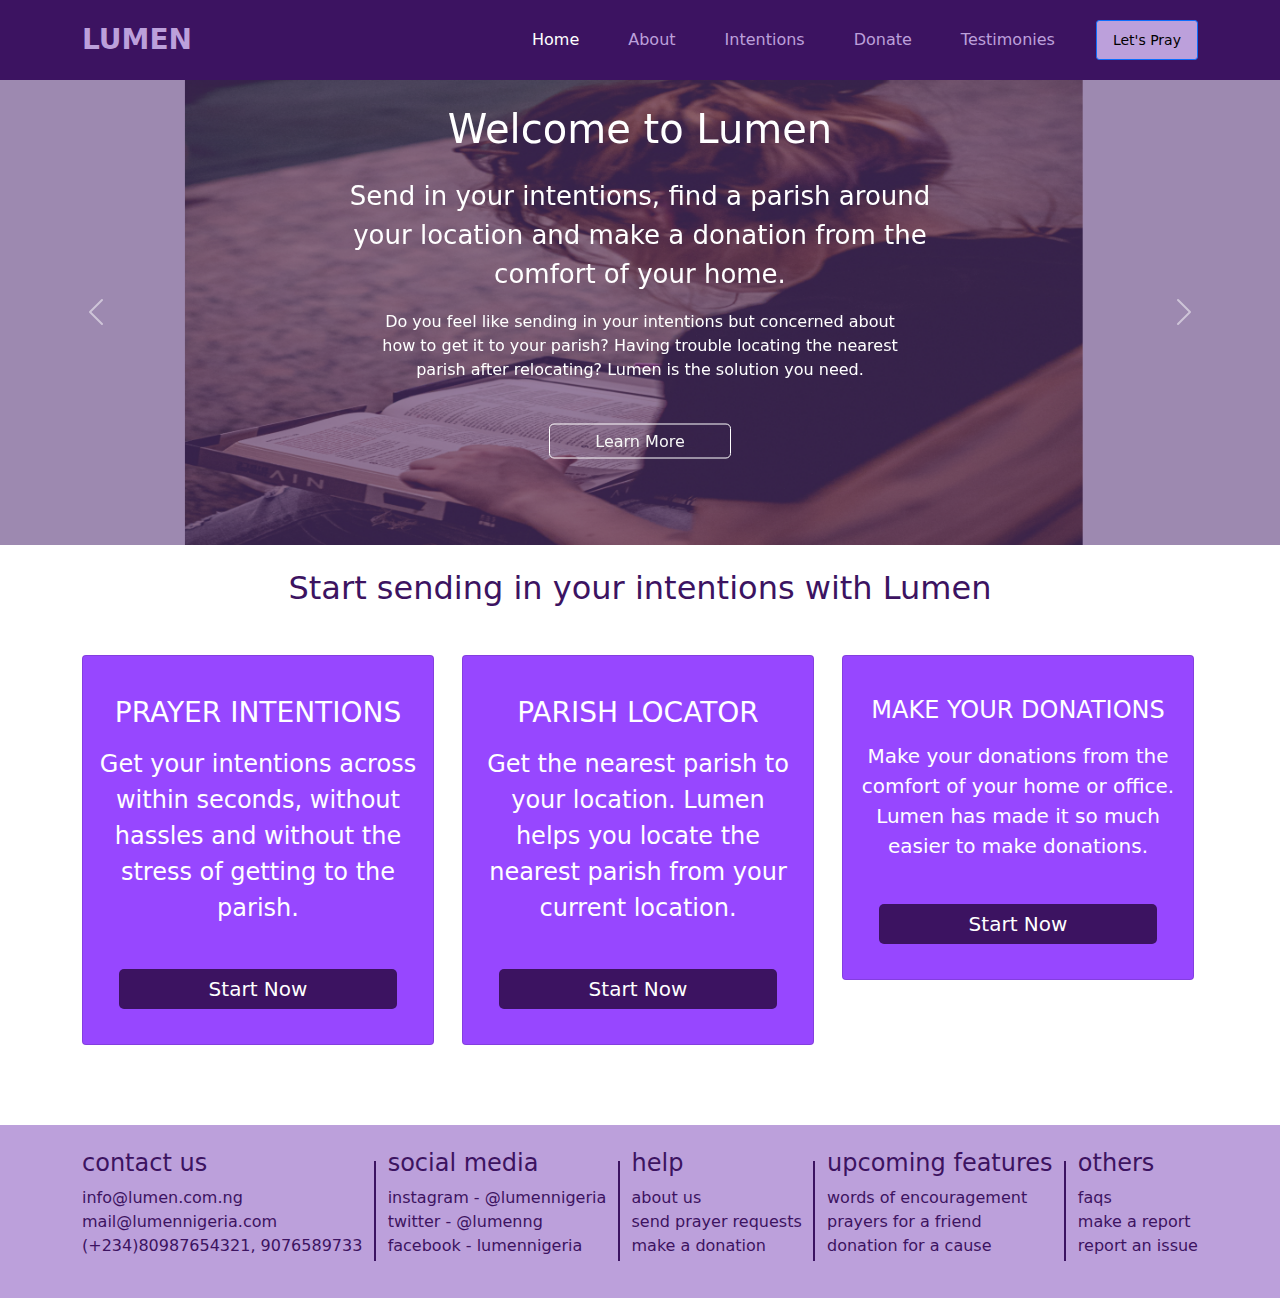
==== index.html @ 365bc1bc "first commit" ====
<!DOCTYPE html>
<html lang="en">
<head>
    <meta charset="UTF-8">
    <meta http-equiv="X-UA-Compatible" content="IE=edge">
    <meta name="viewport" content="width=device-width, initial-scale=1.0">
    <link rel="stylesheet" href="css/bootstrap.min.css">
    <link rel="stylesheet" href="css/style.css">
    <title>LUMEN</title>
</head>
<body>
    <nav class="navbar navbar-expand-lg">
        <div class="container">
          <a class="navbar-brand fs-3 fw-bold" href="#">LUMEN</a>
          <button class="navbar-toggler" type="button" data-bs-toggle="collapse" data-bs-target="#navbarSupportedContent" aria-controls="navbarSupportedContent" aria-expanded="false" aria-label="Toggle navigation">
            <span class="navbar-toggler-icon"></span>
          </button>
          <div class="collapse navbar-collapse" id="navbarSupportedContent">
            <ul class="navbar-nav ms-auto mb-2 mb-lg-0">
              <li class="nav-item">
                <a class="nav-link active" aria-current="page" href="#">Home</a>
              </li>
              <li class="nav-item">
                <a class="nav-link" href="about.html">About</a>
              </li>
              <li class="nav-item">
                <a class="nav-link" href="#">Intentions</a>
              </li>
              <li class="nav-item">
                <a class="nav-link" href="#">Donate</a>
              </li>
              <li class="nav-item">
                <a class="nav-link" href="#">Testimonies</a>
              </li>
              <button type="button" class="pray-btn btn btn-primary btn-sm px-3">Let's Pray</button>
              
              
            </ul>
            
          </div>
        </div>
    </nav>

    <!-- SLIDER -->
    <div id="carouselExampleControls" class="carousel slide" data-bs-ride="carousel">
      <div class="carousel-inner">
        <div class="carousel-item active">
          <img src="img/Frame 4.png" class="d-block img-fluid" alt="...">
          <div class="carousel-caption">
            <h1 class="content1 mb-4">Welcome to Lumen</h1>
            <p class="slide-content text-center mb-3">Send in your intentions, find a parish around your location and make a donation from the comfort of your home. </p>
            <p class="content2 text-center mb-5">Do you feel like sending in your intentions but concerned about how to get it to your parish? Having trouble locating the nearest parish after relocating? Lumen is the solution you need.</p>
            <div class="learn">
              <a href="#">Learn More</a>
            </div>
          </div>
        </div>
        <div class="carousel-item">
          <img src="img/Frame 4 (1).png" class="d-block img-fluid" alt="...">
          <div class="carousel-caption">
            <h1 class="content1 mb-4">Welcome to Lumen</h1>
            <p class="slide-content text-center mb-3">Saves you the hassle of finding your way to the nearest parish. You can send your prayer requests and make your donations from anywhere </p>
            <p class="content2 text-center mb-5">Do you feel like sending in your prayer requests but concerned about how to send it or get it to your parish? Having trouble locating the nearest parish after relocating? Lumen is the solution you need.</p>
            <div class="learn">
              <a href="#">Learn More</a>
            </div>
          </div>
        </div>
        <div class="carousel-item">
          <img src="img/Frame 4 (2).png" class="d-block img-fluid" alt="...">
          <div class="carousel-caption">
            <h1 class="content1 mb-4">Welcome to Lumen</h1>
            <p class="slide-content text-center mb-3">Find a parish location close to you, send your prayer intentions to the location and make a donation from your device </p>
            <p class="content2 text-center mb-5">Do you feel like sending in your prayer requests but concerned about how to send it or get it to your parish? Having trouble locating the nearest parish after relocating? Lumen is the solution you need.</p>
            <div class="learn">
              <a href="#">Learn More</a>
            </div>
          </div>
        </div>
      </div>
      <button class="carousel-control-prev" type="button" data-bs-target="#carouselExampleControls" data-bs-slide="prev">
        <span class="carousel-control-prev-icon" aria-hidden="true"></span>
        <span class="visually-hidden">Previous</span>
      </button>
      <button class="carousel-control-next" type="button" data-bs-target="#carouselExampleControls" data-bs-slide="next">
        <span class="carousel-control-next-icon" aria-hidden="true"></span>
        <span class="visually-hidden">Next</span>
      </button>
    </div>

    <!-- HERO -->
    <div id="main" class="mt-4">
      <div class="container">
        <h2 class="text-center">Start sending in your intentions with Lumen</h2>

        <div class="row mt-5">
          <div class="col-lg-4">
            <div class="card text-center py-4" style="width: 22rem;">
              <div class="card-body">
                <h5 class="card-title text-white fs-3 fw-500 mb-3">PRAYER INTENTIONS</h5>
                <p class="card-text text-white fs-4 mb-5">Get your intentions across within seconds, without hassles and without the stress of getting to the parish.</p>
                <a href="#" class="start-btn fs-5">Start Now</a>
                
              </div>
            </div>
          </div>
          <div class="col-lg-4">
            <div class="card text-center py-4" style="width: 22rem;">
              <div class="card-body">
                <h5 class="card-title text-white fs-3 fw-500 mb-3">PARISH LOCATOR</h5>
                <p class="card-text text-white fs-4 mb-5">Get the nearest parish to your location. Lumen helps you locate the nearest parish from your current location.</p>
                <a href="#" class="start-btn fs-5">Start Now</a>
                
              </div>
            </div>
          </div>
          <div class="col-lg-4">
            <div class="card text-center py-4" style="width: 22rem;">
              <div class="card-body">
                <h5 class="card-title text-white fs-4 fw-500 mb-3">MAKE YOUR DONATIONS</h5>
                <p class="card-text text-white fs-5 mb-5">Make your donations from the comfort of your home or office. Lumen has made it so much easier to make donations.</p>
                <a href="#" class="start-btn fs-5">Start Now</a>
                
              </div>
            </div>
          </div>
        </div>
      </div>
    </div>

    <!-- FOOTER -->
    <footer>
      <div class="container">
        <div class="footer-wrapper d-flex justify-content-between align-items-center py-4">
          <div class="contact">
            <h4>contact us</h4>
            <p>info@lumen.com.ng <br> mail@lumennigeria.com <br> (+234)80987654321, 9076589733</p>
          </div>
          <div class="divider lg"></div>
          <div class="social">
            <h4>social media</h4>
            <p>instagram - @lumennigeria <br> twitter - @lumenng <br> facebook - lumennigeria</p>
          </div>
          <div class="divider lg"></div>
          <div class="help">
            <h4>help</h4>
            <p>about us <br> send prayer requests <br> make a donation</p>
          </div>
          <div class="divider lg"></div>
          <div class="features">
            <h4>upcoming features</h4>
            <p>words of encouragement <br> prayers for a friend <br> donation for a cause</p>
          </div>
          <div class="divider lg"></div>
          <div class="others">
            <h4>others</h4>
            <p>faqs <br> make a report <br> report an issue</p>
          </div>
        </div>
      </div>
    </footer>


    <script src="js/bootstrap.min.js"></script>
</body>
</html>
---- css/style.css ----
*{
    padding: 0;
    margin: 0;
    box-sizing: border-box;
}

nav{
    background-color: #3C1361;
    height: 80px;
}

.navbar-brand{
    color:#BCA0DB;
}

.active{
    color: #fff!important;
}

.nav-item{
    margin-right: 33px;
    font-size: 16px;
    
}

.nav-link{
    color: #BCA0DB;
}

.pray-btn{
    background-color:#BCA0DB;
    color: black;
}

.pray-btn:hover{
    background-color:#3C1361 ;
    color: #BCA0DB;
}

/* SLIDER */

#carouselExampleControls{
    width: 100%;
}

.carousel-caption{
    top: 30%;
    transform: translateY(-50%);
    bottom: initial !important;
}

.content1{
    margin-top: 120px;
}

.slide-content{
    font-size: 26px;
    margin: 0 150px;
}

.content2{
    font-size: 16px;
    margin: 0 190px;
}

.learn a{
    border: 1px white solid;
    color: #F5F5F5;
    text-decoration: none;
    padding: 7px 45px;
    border-radius: 5px;
}

.learn a:hover{
    background-color: rgba(60, 19, 97, 0.5);
    color: #fff;
}

/* HERO */

#main h2{
    color: #3C1361;
}

.card{
    background-color: #9747FF;
}


.start-btn{
    background-color: #3C1361;
    text-decoration: none;
    padding: 8px 90px;
    border-radius: 5px;
    color: #fff;
}

/* FOOTER */
footer{
    background-color: #BCA0DB;
    margin-top: 80px;
    color: #3C1361;
}

/* footer h4{
    border-bottom: 1px #3C1361 solid;
} */

/* .contact, .social, .help, .features, .others{
    border-right: 2px #3C1361 solid;
} */

.divider {
    border-right: 2px solid #3C1361;
    /* margin: 10px 0; */
    /* clear: right; */
  }

  .lg {
    height: 100px;
  }
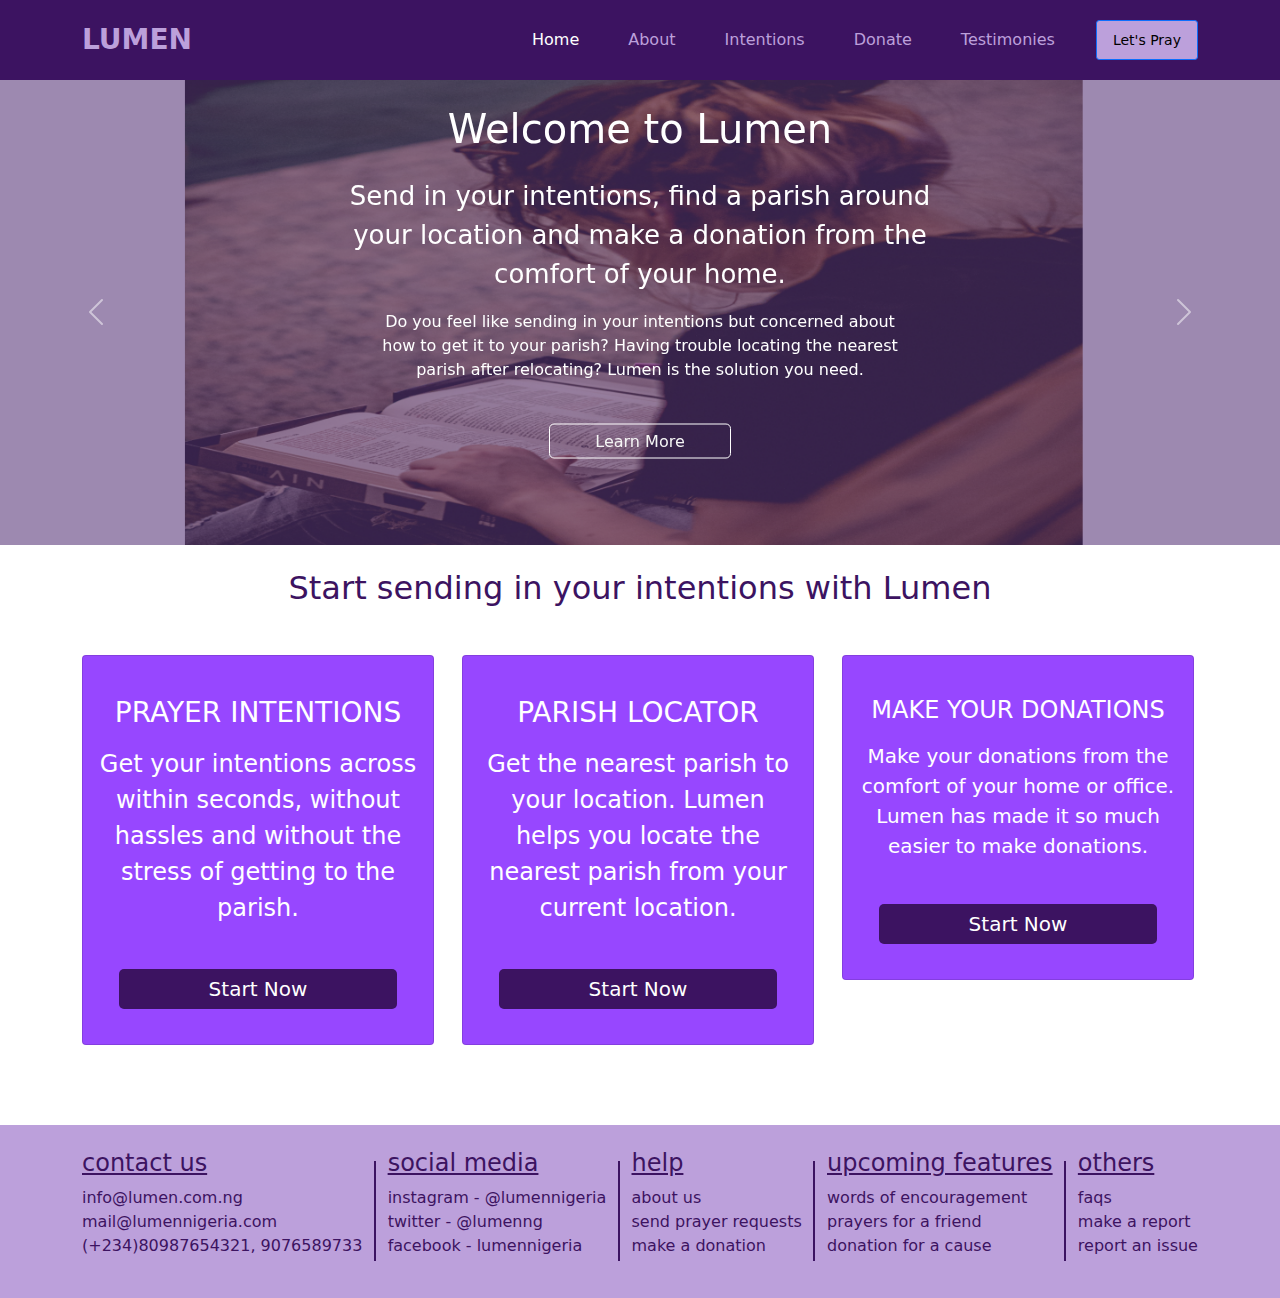
==== commit 11a45ee7: "made few changes" ====
--- a/index.html
+++ b/index.html
@@ -133,28 +133,28 @@
       <div class="container">
         <div class="footer-wrapper d-flex justify-content-between align-items-center py-4">
           <div class="contact">
-            <h4>contact us</h4>
-            <p>info@lumen.com.ng <br> mail@lumennigeria.com <br> (+234)80987654321, 9076589733</p>
+            <h4 class="text-decoration-underline">contact us</h4>
+            <p> <a href="#" class="text-decoration-none"> info@lumen.com.ng <br> mail@lumennigeria.com <br> (+234)80987654321, 9076589733 </a></p>
           </div>
           <div class="divider lg"></div>
           <div class="social">
-            <h4>social media</h4>
-            <p>instagram - @lumennigeria <br> twitter - @lumenng <br> facebook - lumennigeria</p>
+            <h4 class="text-decoration-underline">social media</h4>
+            <p> <a href="#" class="text-decoration-none">instagram - @lumennigeria</a>  <br> <a href="#" class="text-decoration-none">twitter - @lumenng</a>  <br> <a href="#" class="text-decoration-none">facebook - lumennigeria</a> </p>
           </div>
           <div class="divider lg"></div>
           <div class="help">
-            <h4>help</h4>
-            <p>about us <br> send prayer requests <br> make a donation</p>
+            <h4 class="text-decoration-underline">help</h4>
+            <p> <a href="#" class="text-decoration-none"> about us <br> send prayer requests <br> make a donation </a> </p>
           </div>
           <div class="divider lg"></div>
           <div class="features">
-            <h4>upcoming features</h4>
-            <p>words of encouragement <br> prayers for a friend <br> donation for a cause</p>
+            <h4 class="text-decoration-underline">upcoming features</h4>
+            <p> <a href="#" class="text-decoration-none"> words of encouragement <br> prayers for a friend <br> donation for a cause </a></p>
           </div>
           <div class="divider lg"></div>
           <div class="others">
-            <h4>others</h4>
-            <p>faqs <br> make a report <br> report an issue</p>
+            <h4 class="text-decoration-underline">others</h4>
+            <p> <a href="" class="text-decoration-none"> faqs <br> make a report <br> report an issue </a></p>
           </div>
         </div>
       </div>
--- a/css/style.css
+++ b/css/style.css
@@ -102,18 +102,14 @@
     color: #3C1361;
 }
 
-/* footer h4{
-    border-bottom: 1px #3C1361 solid;
-} */
+.footer-wrapper a{
+    color: #3C1361;
+}
 
-/* .contact, .social, .help, .features, .others{
-    border-right: 2px #3C1361 solid;
-} */
+
 
 .divider {
     border-right: 2px solid #3C1361;
-    /* margin: 10px 0; */
-    /* clear: right; */
   }
 
   .lg {
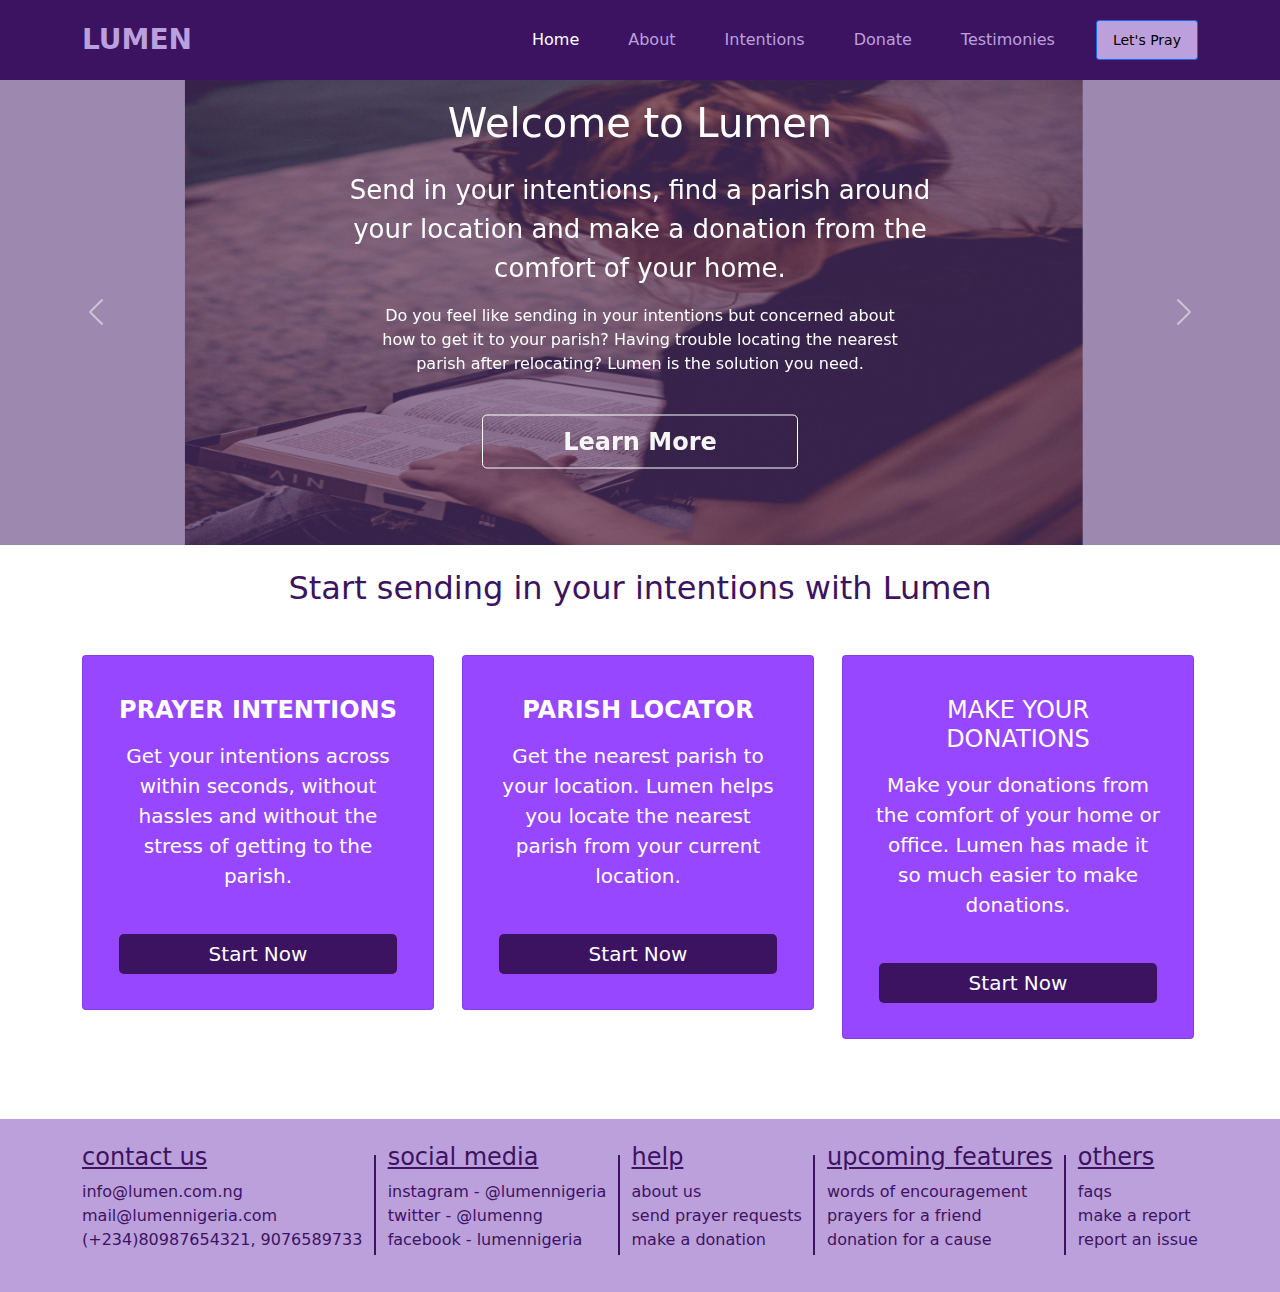
==== commit fb482d2e: "worked on the Intentions and Donations page" ====
--- a/index.html
+++ b/index.html
@@ -24,10 +24,10 @@
                 <a class="nav-link" href="about.html">About</a>
               </li>
               <li class="nav-item">
-                <a class="nav-link" href="#">Intentions</a>
+                <a class="nav-link" href="intentions.html">Intentions</a>
               </li>
               <li class="nav-item">
-                <a class="nav-link" href="#">Donate</a>
+                <a class="nav-link" href="donate.html">Donate</a>
               </li>
               <li class="nav-item">
                 <a class="nav-link" href="#">Testimonies</a>
@@ -51,7 +51,7 @@
             <p class="slide-content text-center mb-3">Send in your intentions, find a parish around your location and make a donation from the comfort of your home. </p>
             <p class="content2 text-center mb-5">Do you feel like sending in your intentions but concerned about how to get it to your parish? Having trouble locating the nearest parish after relocating? Lumen is the solution you need.</p>
             <div class="learn">
-              <a href="#">Learn More</a>
+              <a href="#" class="fw-bold fs-4">Learn More</a>
             </div>
           </div>
         </div>
@@ -62,7 +62,7 @@
             <p class="slide-content text-center mb-3">Saves you the hassle of finding your way to the nearest parish. You can send your prayer requests and make your donations from anywhere </p>
             <p class="content2 text-center mb-5">Do you feel like sending in your prayer requests but concerned about how to send it or get it to your parish? Having trouble locating the nearest parish after relocating? Lumen is the solution you need.</p>
             <div class="learn">
-              <a href="#">Learn More</a>
+              <a href="#" class="fw-bold fs-4">Learn More</a>
             </div>
           </div>
         </div>
@@ -73,7 +73,7 @@
             <p class="slide-content text-center mb-3">Find a parish location close to you, send your prayer intentions to the location and make a donation from your device </p>
             <p class="content2 text-center mb-5">Do you feel like sending in your prayer requests but concerned about how to send it or get it to your parish? Having trouble locating the nearest parish after relocating? Lumen is the solution you need.</p>
             <div class="learn">
-              <a href="#">Learn More</a>
+              <a href="#" class="fw-bold fs-4">Learn More</a>
             </div>
           </div>
         </div>
@@ -95,29 +95,29 @@
 
         <div class="row mt-5">
           <div class="col-lg-4">
-            <div class="card text-center py-4" style="width: 22rem;">
+            <div class="card text-center py-4 px-3" style="width: 22rem;">
               <div class="card-body">
-                <h5 class="card-title text-white fs-3 fw-500 mb-3">PRAYER INTENTIONS</h5>
-                <p class="card-text text-white fs-4 mb-5">Get your intentions across within seconds, without hassles and without the stress of getting to the parish.</p>
+                <h5 class="card-title text-white fs-4 fw-bold mb-3">PRAYER INTENTIONS</h5>
+                <p class="card-text text-white fs-5 mb-5">Get your intentions across within seconds, without hassles and without the stress of getting to the parish.</p>
                 <a href="#" class="start-btn fs-5">Start Now</a>
                 
               </div>
             </div>
           </div>
           <div class="col-lg-4">
-            <div class="card text-center py-4" style="width: 22rem;">
+            <div class="card text-center py-4 px-3" style="width: 22rem;">
               <div class="card-body">
-                <h5 class="card-title text-white fs-3 fw-500 mb-3">PARISH LOCATOR</h5>
-                <p class="card-text text-white fs-4 mb-5">Get the nearest parish to your location. Lumen helps you locate the nearest parish from your current location.</p>
+                <h5 class="card-title text-white fs-4 fw-bold mb-3">PARISH LOCATOR</h5>
+                <p class="card-text text-white fs-5 mb-5">Get the nearest parish to your location. Lumen helps you locate the nearest parish from your current location.</p>
                 <a href="#" class="start-btn fs-5">Start Now</a>
                 
               </div>
             </div>
           </div>
           <div class="col-lg-4">
-            <div class="card text-center py-4" style="width: 22rem;">
+            <div class="card text-center py-4 px-3" style="width: 22rem;">
               <div class="card-body">
-                <h5 class="card-title text-white fs-4 fw-500 mb-3">MAKE YOUR DONATIONS</h5>
+                <h5 class="card-title text-white fs-4 fw-600 mb-3">MAKE YOUR DONATIONS</h5>
                 <p class="card-text text-white fs-5 mb-5">Make your donations from the comfort of your home or office. Lumen has made it so much easier to make donations.</p>
                 <a href="#" class="start-btn fs-5">Start Now</a>
                 
--- a/css/style.css
+++ b/css/style.css
@@ -19,8 +19,12 @@
 
 .nav-item{
     margin-right: 33px;
-    font-size: 16px;
-    
+    font-size: 16px;  
+}
+
+.nav-link:hover{
+    color: #BCA0DB;
+    font-weight: 700;
 }
 
 .nav-link{
@@ -34,7 +38,7 @@
 
 .pray-btn:hover{
     background-color:#3C1361 ;
-    color: #BCA0DB;
+    color: #fff;
 }
 
 /* SLIDER */
@@ -67,13 +71,14 @@
     border: 1px white solid;
     color: #F5F5F5;
     text-decoration: none;
-    padding: 7px 45px;
+    padding: 12px 80px;
     border-radius: 5px;
 }
 
 .learn a:hover{
-    background-color: rgba(60, 19, 97, 0.5);
-    color: #fff;
+    background-color:#3C1361;
+    color: #BCA0DB;
+    border: 2px solid #3C1361;
 }
 
 /* HERO */
